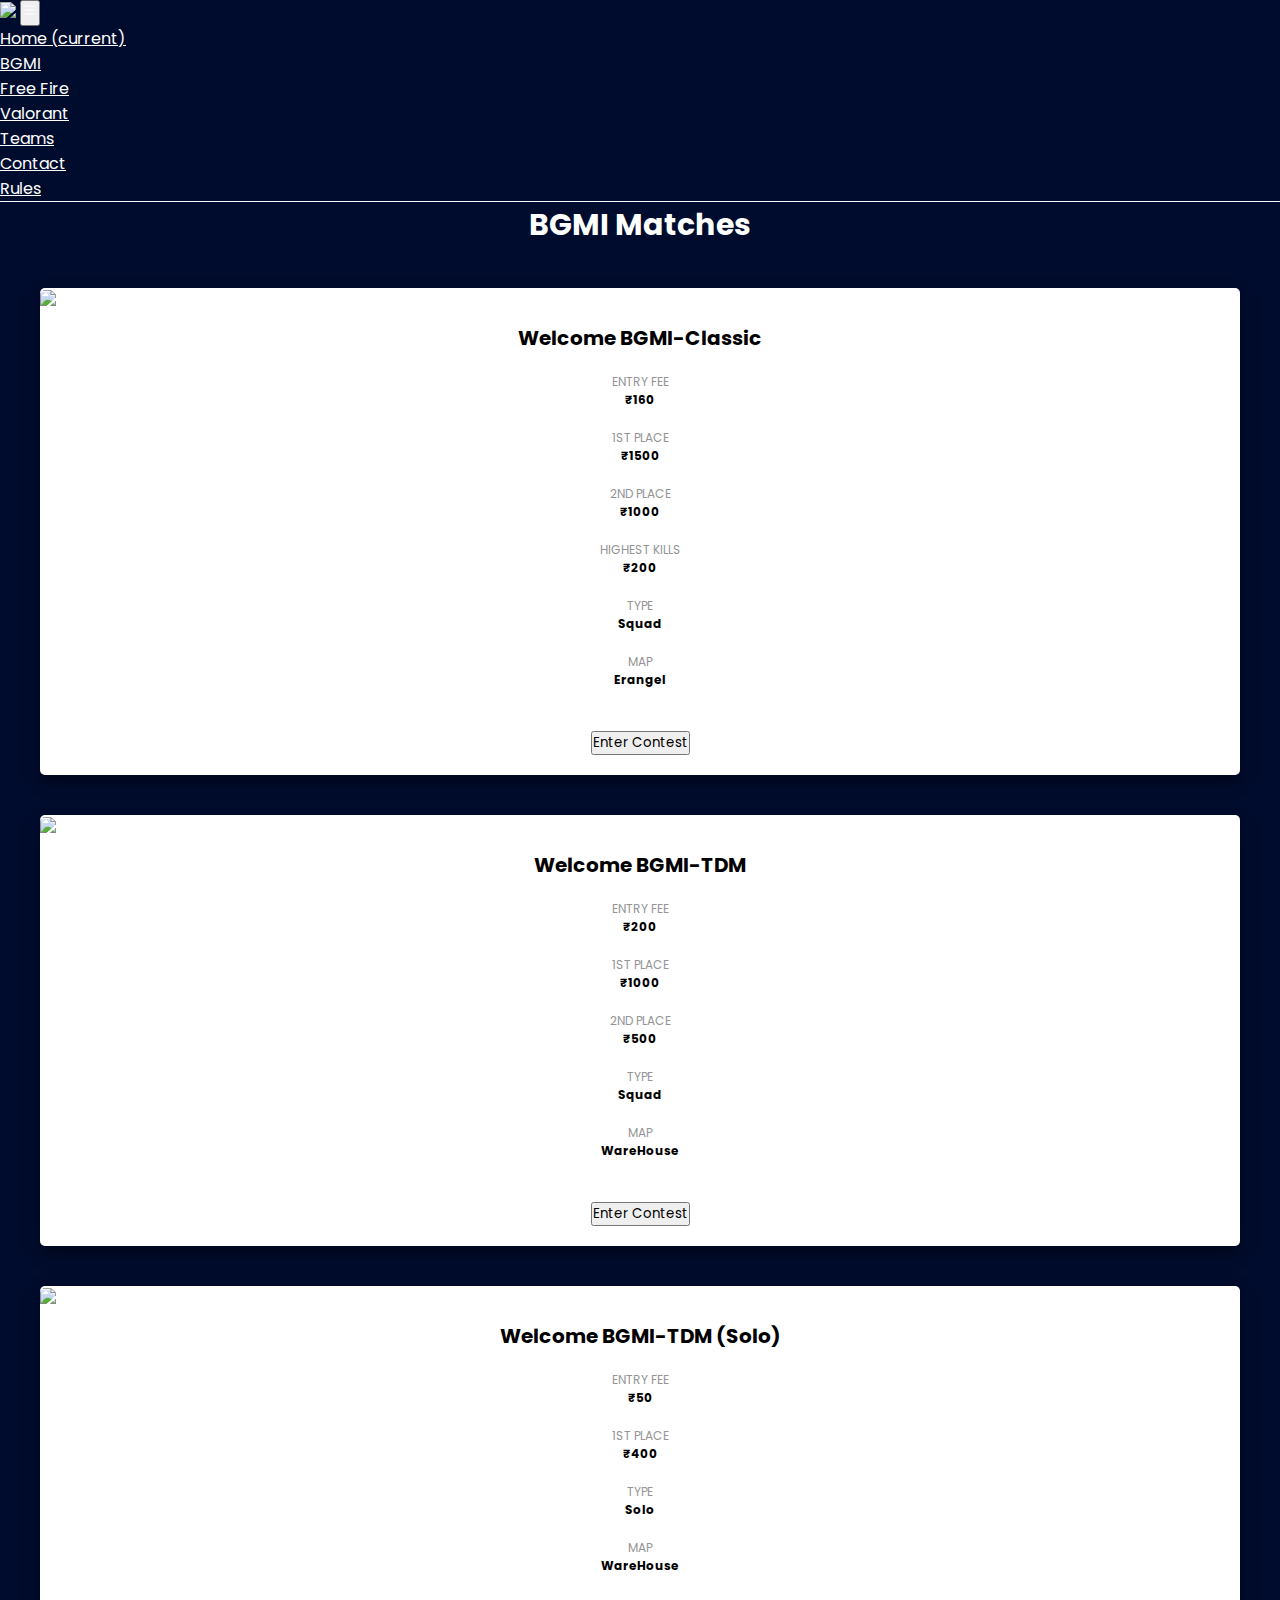
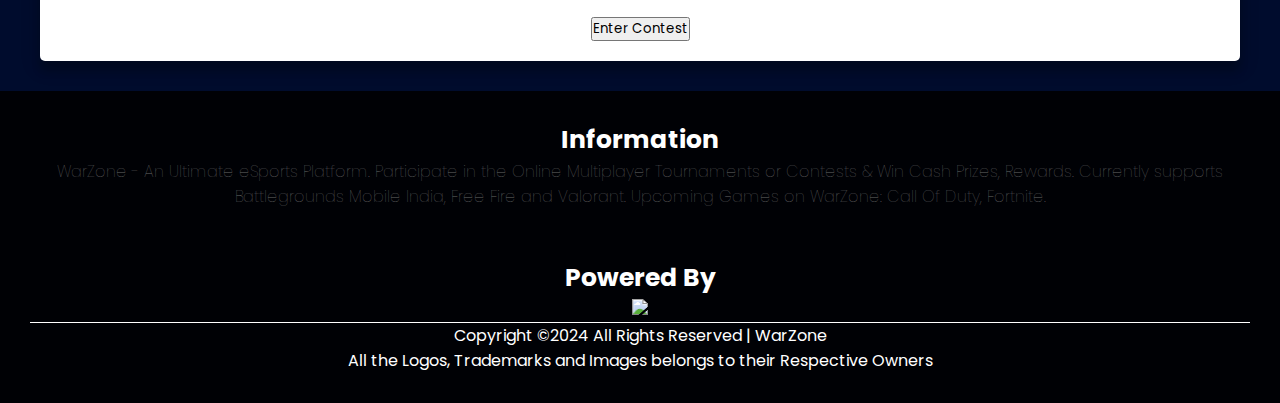
==== bgmi.html @ 99b53b31 "commit" ====
<!DOCTYPE html>
<html lang="en">
<head>
    <meta charset="UTF-8">
    <meta name="viewport" content="width=device-width, initial-scale=1.0">
    <link rel="stylesheet" href="styles.css" />
    <link rel="stylesheet" href="https://cdn.jsdelivr.net/npm/bootstrap@4.5.3/dist/css/bootstrap.min.css" integrity="sha384-TX8t27EcRE3e/ihU7zmQxVncDAy5uIKz4rEkgIXeMed4M0jlfIDPvg6uqKI2xXr2" crossorigin="anonymous">
    <title>Document</title>
</head>
<body>
    <div class="web-page">
        <nav class="navbar navbar-expand-lg navbar-light bg-transparent">
            <a class="navbar-brand" href="index.html"><img src="https://res.cloudinary.com/dbtkas8kr/image/upload/v1707477836/Picsart_24-02-09_16-52-34-659_tamczy.png" style="width:50px;"/></a>
            <button class="navbar-toggler" type="button" data-toggle="collapse" data-target="#navbarNav" aria-controls="navbarNav" aria-expanded="false" aria-label="Toggle navigation">
                <svg xmlns="http://www.w3.org/2000/svg" width="16" height="16" fill="white" class="bi bi-list" viewBox="0 0 16 16">
                    <path fill-rule="evenodd" d="M2.5 12a.5.5 0 0 1 .5-.5h10a.5.5 0 0 1 0 1H3a.5.5 0 0 1-.5-.5m0-4a.5.5 0 0 1 .5-.5h10a.5.5 0 0 1 0 1H3a.5.5 0 0 1-.5-.5m0-4a.5.5 0 0 1 .5-.5h10a.5.5 0 0 1 0 1H3a.5.5 0 0 1-.5-.5"/>
                  </svg>
            </button>
            <div class="collapse navbar-collapse" id="navbarNav">
              <ul class="navbar-nav">
                <li class="nav-item active">
                  <a class="nav-link" href="index.html">Home <span class="sr-only">(current)</span></a>
                </li>
                <li class="nav-item">
                  <a class="nav-link" href="bgmi.html">BGMI</a>
                </li>
                <li class="nav-item">
                  <a class="nav-link" href="freefire.html">Free Fire</a>
                </li>
                <li class="nav-item">
                    <a class="nav-link" href="valo.html">Valorant</a>
                </li>
                <li class="nav-item">
                    <a class="nav-link" href="teams.html">Teams</a>
                </li>
                <li class="nav-item">
                    <a class="nav-link" href="contact.html">Contact</a>
                </li>
                <li class="nav-item">
                  <a class="nav-link" href="contact.html">Rules</a>
              </li>
              </ul>
            </div>
          </nav>
          <h1 class="upcoming-heading">BGMI Matches</h1>
          <div class="box-container">
            <img src="https://res.cloudinary.com/dbtkas8kr/image/upload/v1707477629/bgmi_svmbgy.jpg" class="box-image"/>
            <h2 class="box-heading">Welcome BGMI-Classic</h2>
            <div class="row">
              <div class="small-box col-4">
                <p class="small-box-heading">ENTRY FEE</br>
                <span class="small-box-para">₹160</span></p>
              </div>
              <div class="small-box col-4">
                <p class="small-box-heading">1ST PLACE</br>
                <span class="small-box-para">₹1500</span></p>
              </div>
              <div class="small-box col-4">
                <p class="small-box-heading">2ND PLACE</br>
                <span class="small-box-para">₹1000</span></p>
              </div>
              <div class="small-box col-4">
                <p class="small-box-heading">HIGHEST KILLS</br>
                <span class="small-box-para">₹200</span></p>
              </div>
              <div class="small-box col-4">
                <p class="small-box-heading">TYPE</br>
                <span class="small-box-para">Squad</span></p>
              </div>
              <div class="small-box col-4">
                <p class="small-box-heading">MAP</br>
                <span class="small-box-para">Erangel</span></p>
              </div>
            </div>
            <div class="" style="text-align:center;">
              <a href="https://forms.gle/FSq1J5CcXmBQEF47A"><button class="btn btn-primary contest-button">Enter Contest</button></a>
            </div>
          </div>
          <div class="box-container">
            <img src="https://res.cloudinary.com/dbtkas8kr/image/upload/v1707477629/bgmi_svmbgy.jpg" class="box-image"/>
            <h2 class="box-heading">Welcome BGMI-TDM</h2>
            <div class="row">
              <div class="small-box col-4">
                <p class="small-box-heading">ENTRY FEE</br>
                <span class="small-box-para">₹200</span></p>
              </div>
              <div class="small-box col-4">
                <p class="small-box-heading">1ST PLACE</br>
                <span class="small-box-para">₹1000</span></p>
              </div>
              <div class="small-box col-4">
                <p class="small-box-heading">2ND PLACE</br>
                <span class="small-box-para">₹500</span></p>
              </div>
              <div class="small-box col-4">
                <p class="small-box-heading">TYPE</br>
                <span class="small-box-para">Squad</span></p>
              </div>
              <div class="small-box col-4">
                <p class="small-box-heading">MAP</br>
                <span class="small-box-para">WareHouse</span></span></p>
              </div>
            </div>
            <div class="" style="text-align:center;">
              <a href="https://forms.gle/g6KoZDPKJjNBhryZ8"><button class="btn btn-primary contest-button">Enter Contest</button></a>
            </div>
          </div>
          <div class="box-container">
            <img src="https://res.cloudinary.com/dbtkas8kr/image/upload/v1707477629/bgmi_svmbgy.jpg" class="box-image"/>
            <h2 class="box-heading">Welcome BGMI-TDM (Solo)</h2>
            <div class="row">
              <div class="small-box col-4">
                <p class="small-box-heading">ENTRY FEE</br>
                <span class="small-box-para">₹50</span></p>
              </div>
              <div class="small-box col-4">
                <p class="small-box-heading">1ST PLACE</br>
                <span class="small-box-para">₹400</span></p>
              </div>
              <div class="small-box col-4">
                <p class="small-box-heading">TYPE</br>
                <span class="small-box-para">Solo</span></p>
              </div>
              <div class="small-box col-4">
                <p class="small-box-heading">MAP</br>
                <span class="small-box-para">WareHouse</span></span></p>
              </div>
            </div>
            <div class="" style="text-align:center;">
              <a href="https://forms.gle/5odGrY42hf81CsvK9"><button class="btn btn-primary contest-button">Enter Contest</button></a>
            </div>
          </div>
    </div>
<div class="footer-container">
            <h1 style="font-size: 25px;">Information</h1>
            <p style="font-weight:lighter; color:rgb(106, 106, 106); margin-bottom: 50px;">WarZone - An Ultimate eSports Platform. Participate in the Online Multiplayer Tournaments or Contests & Win Cash Prizes, Rewards. Currently supports Battlegrounds Mobile India, Free Fire and Valorant. Upcoming Games on WarZone: Call Of Duty, Fortnite.</p>
            <h1 style="font-size: 25px; margin-top:20px;">Powered By</h1>
            <img src="https://res.cloudinary.com/dbtkas8kr/image/upload/v1707479915/Picsart_24-02-09_17-27-22-913_s0jojm.png" style="height: 200px;"/>
            <div>
              <p style="border-top-width: 1px; border-top-style:solid;">Copyright ©2024 All Rights Reserved | WarZone<br>
                All the Logos, Trademarks and Images belongs to their Respective Owners</p>
            </div>
          </div>
          
    </div>
<script src="https://code.jquery.com/jquery-3.5.1.slim.min.js" integrity="sha384-DfXdz2htPH0lsSSs5nCTpuj/zy4C+OGpamoFVy38MVBnE+IbbVYUew+OrCXaRkfj" crossorigin="anonymous"></script>
<script src="https://cdn.jsdelivr.net/npm/bootstrap@4.5.3/dist/js/bootstrap.bundle.min.js" integrity="sha384-ho+j7jyWK8fNQe+A12Hb8AhRq26LrZ/JpcUGGOn+Y7RsweNrtN/tE3MoK7ZeZDyx" crossorigin="anonymous"></script>
</body>
</html>
---- styles.css ----
@import url('https://fonts.googleapis.com/css2?family=Poppins:wght@200;300;400;500;600;700&display=swap');
body{
    margin: 0px;

  }
  .title {
      color: #5C6AC4;
  }
  .box-image{
    width: 100%;
    border-top-left-radius: 5px;
    border-top-right-radius: 5px;
  }
  .box-container{
    margin: 40px;
    margin-bottom: 0px;
    border-radius: 5px;
    background-color: rgb(255, 255, 255);
    box-shadow: 0 10px 8px 0 rgba(0, 0, 0, 0.2), 0 6px 20px 0 rgba(0, 0, 0, 0.19);
    
  }
  .web-page{
    background-color: #000c2d;
    padding-bottom: 30px;
    font-family: 'Franklin Gothic Medium', 'Arial Narrow', Arial, sans-serif;
  }
  .row{
    padding: 20px;
  }
  .upcoming-heading{
    text-align: center;
    color: white;
    font-size: 30px;
  }
  a{
    color: white!important;
  }
  .box-heading{
    font-size: 20px;
    text-align: center;
  }
  .small-box-heading{
    font-size: 12px;
    color: #949494;
    
  }
  .small-box-para{
    font-size: 12px;
    font-weight: bold;
    color: black;
  }
  .contest-button{
    margin-bottom: 20px;
  }
  .small-box{
    text-align: center;
    margin-bottom: 20px;
  }
  .box-heading{
    margin-top: 10px;
  }
  .navbar-light .navbar-toggler-icon {
    background-image: url('');
  }
  .navbar{
    border-bottom: solid 1px white;
  }
  .game-box{
    display: flex;
    flex-direction: column;
    justify-content: center;
    align-items: center;
    background-color: #000921;
    margin-bottom: 30px;
  }
  .game-box-container{
    margin: 40px;
    color: white;
  }
  .description-container{
    padding: 20px;
    color: white;
    display: flex;
    flex-direction: column;
    align-items: center;
    background-image: linear-gradient(#001a62,#000921);
  }
  .footer-container{
    background-color: #000105;
    color: white;
    padding: 30px;
    text-align: center;

  }


*{
  margin: 0;
  padding: 0;
  box-sizing: border-box;
  font-family: "Poppins" , sans-serif;
}
.container{
  width: 85%;
  border-radius: 6px;
  padding: 20px 60px 30px 40px;

}
.container .content{
  display: flex;
  align-items: center;
  justify-content: space-between;
}
.container .content .left-side{
  width: 25%;
  height: 100%;
  display: flex;
  flex-direction: column;
  align-items: center;
  justify-content: center;
  margin-top: 15px;
  position: relative;
}
.content .left-side::before{
  content: '';
  position: absolute;
  height: 70%;
  width: 2px;
  right: -15px;
  top: 50%;
  transform: translateY(-50%);
  background: #afafb6;
}
.content .left-side .details{
  margin: 14px;
  text-align: center;
}
.content .left-side .details i{
  font-size: 30px;
  color: #3e2093;
  margin-bottom: 10px;
}
.content .left-side .details .topic{
  font-size: 18px;
  font-weight: 500;
  color: white;
}
.content .left-side .details .text-one,
.content .left-side .details .text-two{
  font-size: 14px;
  color: #afafb6;
}
.container .content .right-side{
  width: 75%;
  margin-left: 75px;
}
.content .right-side .topic-text{
  font-size: 23px;
  font-weight: 600;
  color: #3e2093;
}
.right-side .input-box{
  height: 50px;
  width: 100%;
  margin: 12px 0;
}
.right-side .input-box input,
.right-side .input-box textarea{
  height: 100%;
  width: 100%;
  border: none;
  outline: none;
  font-size: 16px;
  background: #F0F1F8;
  border-radius: 6px;
  padding: 0 15px;
  resize: none;
}
.right-side .message-box{
  min-height: 110px;
}
.right-side .input-box textarea{
  padding-top: 6px;
}
.right-side .button{
  display: inline-block;
  margin-top: 12px;
}
.right-side .button input[type="button"]{
  color: #fff;
  font-size: 18px;
  outline: none;
  border: none;
  padding: 8px 16px;
  border-radius: 6px;
  background: #3e2093;
  cursor: pointer;
  transition: all 0.3s ease;
}
.button input[type="button"]:hover{
  background: #5029bc;
}

@media (max-width: 950px) {
  .container{
    width: 90%;
    padding: 30px 40px 40px 35px ;
  }
  .container .content .right-side{
   width: 75%;
   margin-left: 55px;
}
}

  .container{
    margin: 40px 0;
    height: 100%;
  }
  .container .content{
    flex-direction: column-reverse;
  }
 .container .content .left-side{
   width: 100%;
   flex-direction: row;
   margin-top: 40px;
   justify-content: center;
   flex-wrap: wrap;
 }
 .container .content .left-side::before{
   display: none;
 }
 .container .content .right-side{
   width: 100%;
   margin-left: 0;
 }
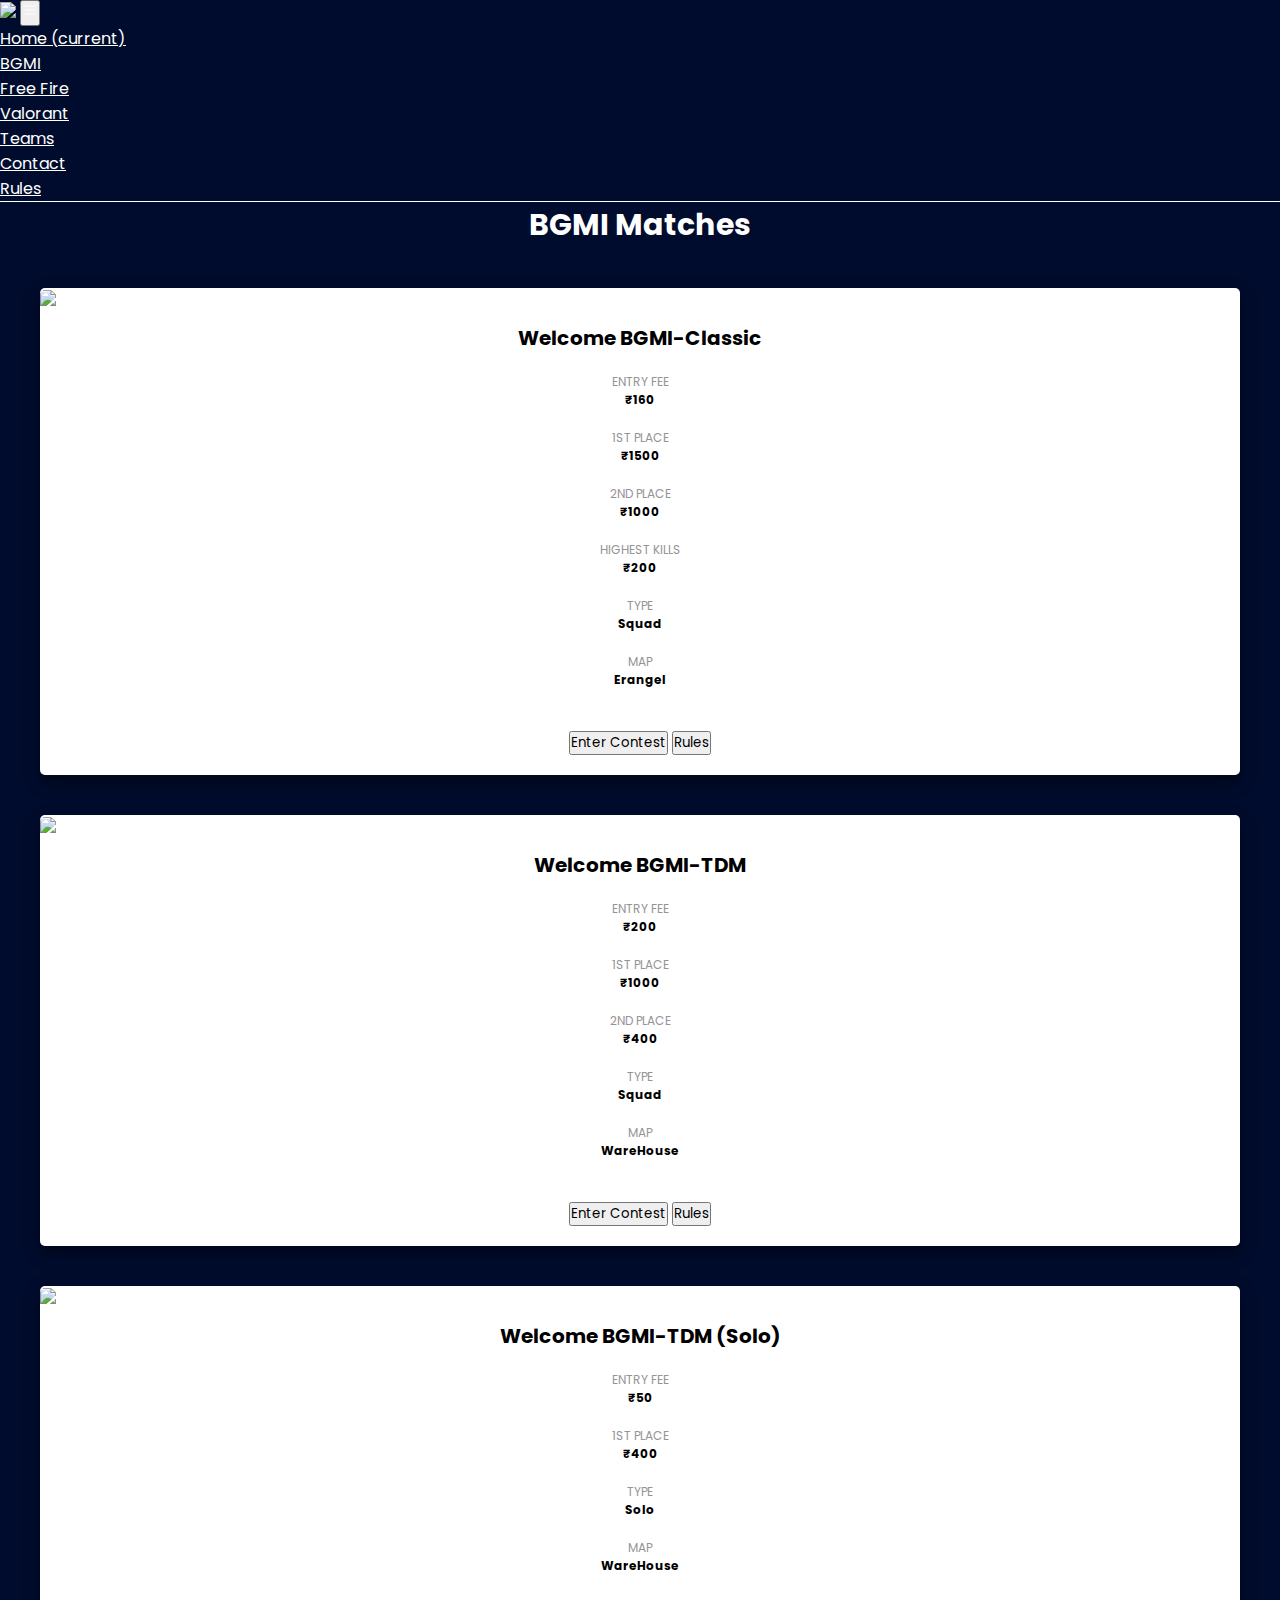
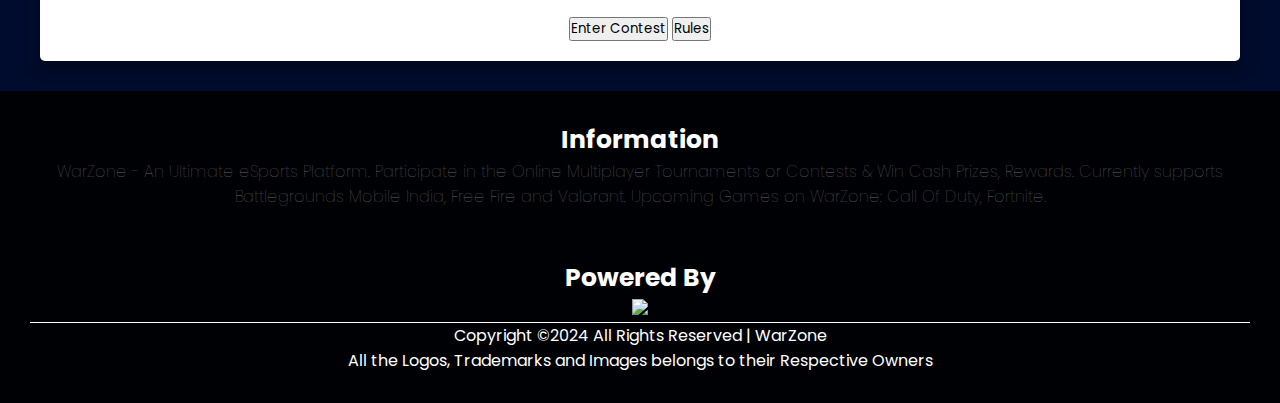
==== commit 6c57255f: "commit" ====
--- a/bgmi.html
+++ b/bgmi.html
@@ -37,7 +37,7 @@
                     <a class="nav-link" href="contact.html">Contact</a>
                 </li>
                 <li class="nav-item">
-                  <a class="nav-link" href="contact.html">Rules</a>
+                  <a class="nav-link" href="warZone.pdf">Rules</a>
               </li>
               </ul>
             </div>
@@ -74,6 +74,7 @@
             </div>
             <div class="" style="text-align:center;">
               <a href="https://forms.gle/FSq1J5CcXmBQEF47A"><button class="btn btn-primary contest-button">Enter Contest</button></a>
+              <a href="warZone.pdf"><button class="btn btn-danger contest-button">Rules</button></a>
             </div>
           </div>
           <div class="box-container">
@@ -90,7 +91,7 @@
               </div>
               <div class="small-box col-4">
                 <p class="small-box-heading">2ND PLACE</br>
-                <span class="small-box-para">₹500</span></p>
+                <span class="small-box-para">₹400</span></p>
               </div>
               <div class="small-box col-4">
                 <p class="small-box-heading">TYPE</br>
@@ -103,6 +104,7 @@
             </div>
             <div class="" style="text-align:center;">
               <a href="https://forms.gle/g6KoZDPKJjNBhryZ8"><button class="btn btn-primary contest-button">Enter Contest</button></a>
+              <a href="bgmi tdm rules.pdf"><button class="btn btn-danger contest-button">Rules</button></a>
             </div>
           </div>
           <div class="box-container">
@@ -128,6 +130,7 @@
             </div>
             <div class="" style="text-align:center;">
               <a href="https://forms.gle/5odGrY42hf81CsvK9"><button class="btn btn-primary contest-button">Enter Contest</button></a>
+              <a href="bgmi tdm rules.pdf"><button class="btn btn-danger contest-button">Rules</button></a>
             </div>
           </div>
     </div>
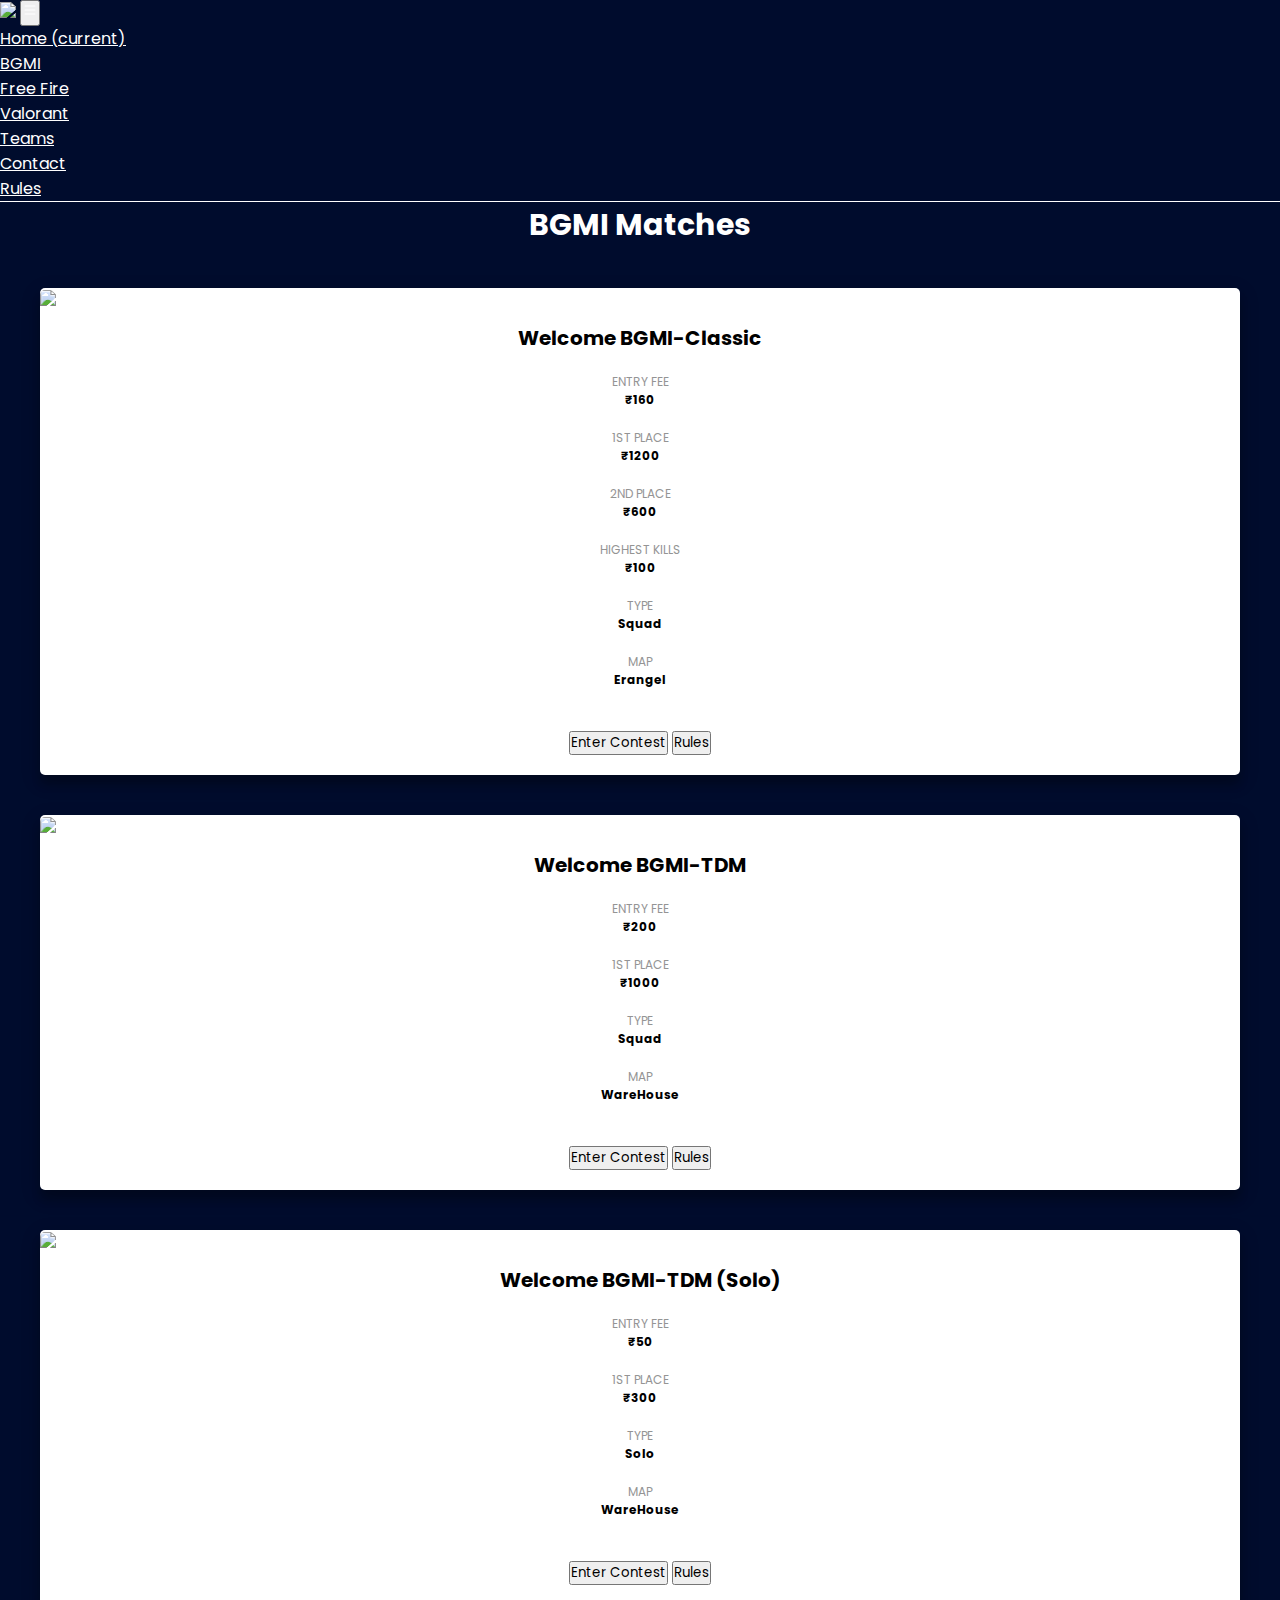
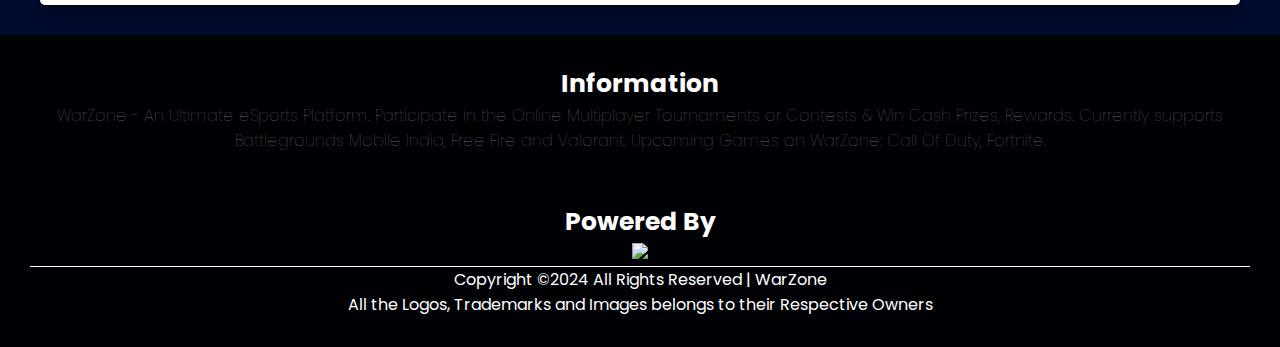
==== commit 999205b4: "Update bgmi.html" ====
--- a/bgmi.html
+++ b/bgmi.html
@@ -53,15 +53,15 @@
               </div>
               <div class="small-box col-4">
                 <p class="small-box-heading">1ST PLACE</br>
-                <span class="small-box-para">₹1500</span></p>
+                <span class="small-box-para">₹1200</span></p>
               </div>
               <div class="small-box col-4">
                 <p class="small-box-heading">2ND PLACE</br>
-                <span class="small-box-para">₹1000</span></p>
+                <span class="small-box-para">₹600</span></p>
               </div>
               <div class="small-box col-4">
                 <p class="small-box-heading">HIGHEST KILLS</br>
-                <span class="small-box-para">₹200</span></p>
+                <span class="small-box-para">₹100</span></p>
               </div>
               <div class="small-box col-4">
                 <p class="small-box-heading">TYPE</br>
@@ -90,10 +90,6 @@
                 <span class="small-box-para">₹1000</span></p>
               </div>
               <div class="small-box col-4">
-                <p class="small-box-heading">2ND PLACE</br>
-                <span class="small-box-para">₹400</span></p>
-              </div>
-              <div class="small-box col-4">
                 <p class="small-box-heading">TYPE</br>
                 <span class="small-box-para">Squad</span></p>
               </div>
@@ -117,7 +113,7 @@
               </div>
               <div class="small-box col-4">
                 <p class="small-box-heading">1ST PLACE</br>
-                <span class="small-box-para">₹400</span></p>
+                <span class="small-box-para">₹300</span></p>
               </div>
               <div class="small-box col-4">
                 <p class="small-box-heading">TYPE</br>
@@ -149,4 +145,4 @@
 <script src="https://code.jquery.com/jquery-3.5.1.slim.min.js" integrity="sha384-DfXdz2htPH0lsSSs5nCTpuj/zy4C+OGpamoFVy38MVBnE+IbbVYUew+OrCXaRkfj" crossorigin="anonymous"></script>
 <script src="https://cdn.jsdelivr.net/npm/bootstrap@4.5.3/dist/js/bootstrap.bundle.min.js" integrity="sha384-ho+j7jyWK8fNQe+A12Hb8AhRq26LrZ/JpcUGGOn+Y7RsweNrtN/tE3MoK7ZeZDyx" crossorigin="anonymous"></script>
 </body>
-</html>+</html>
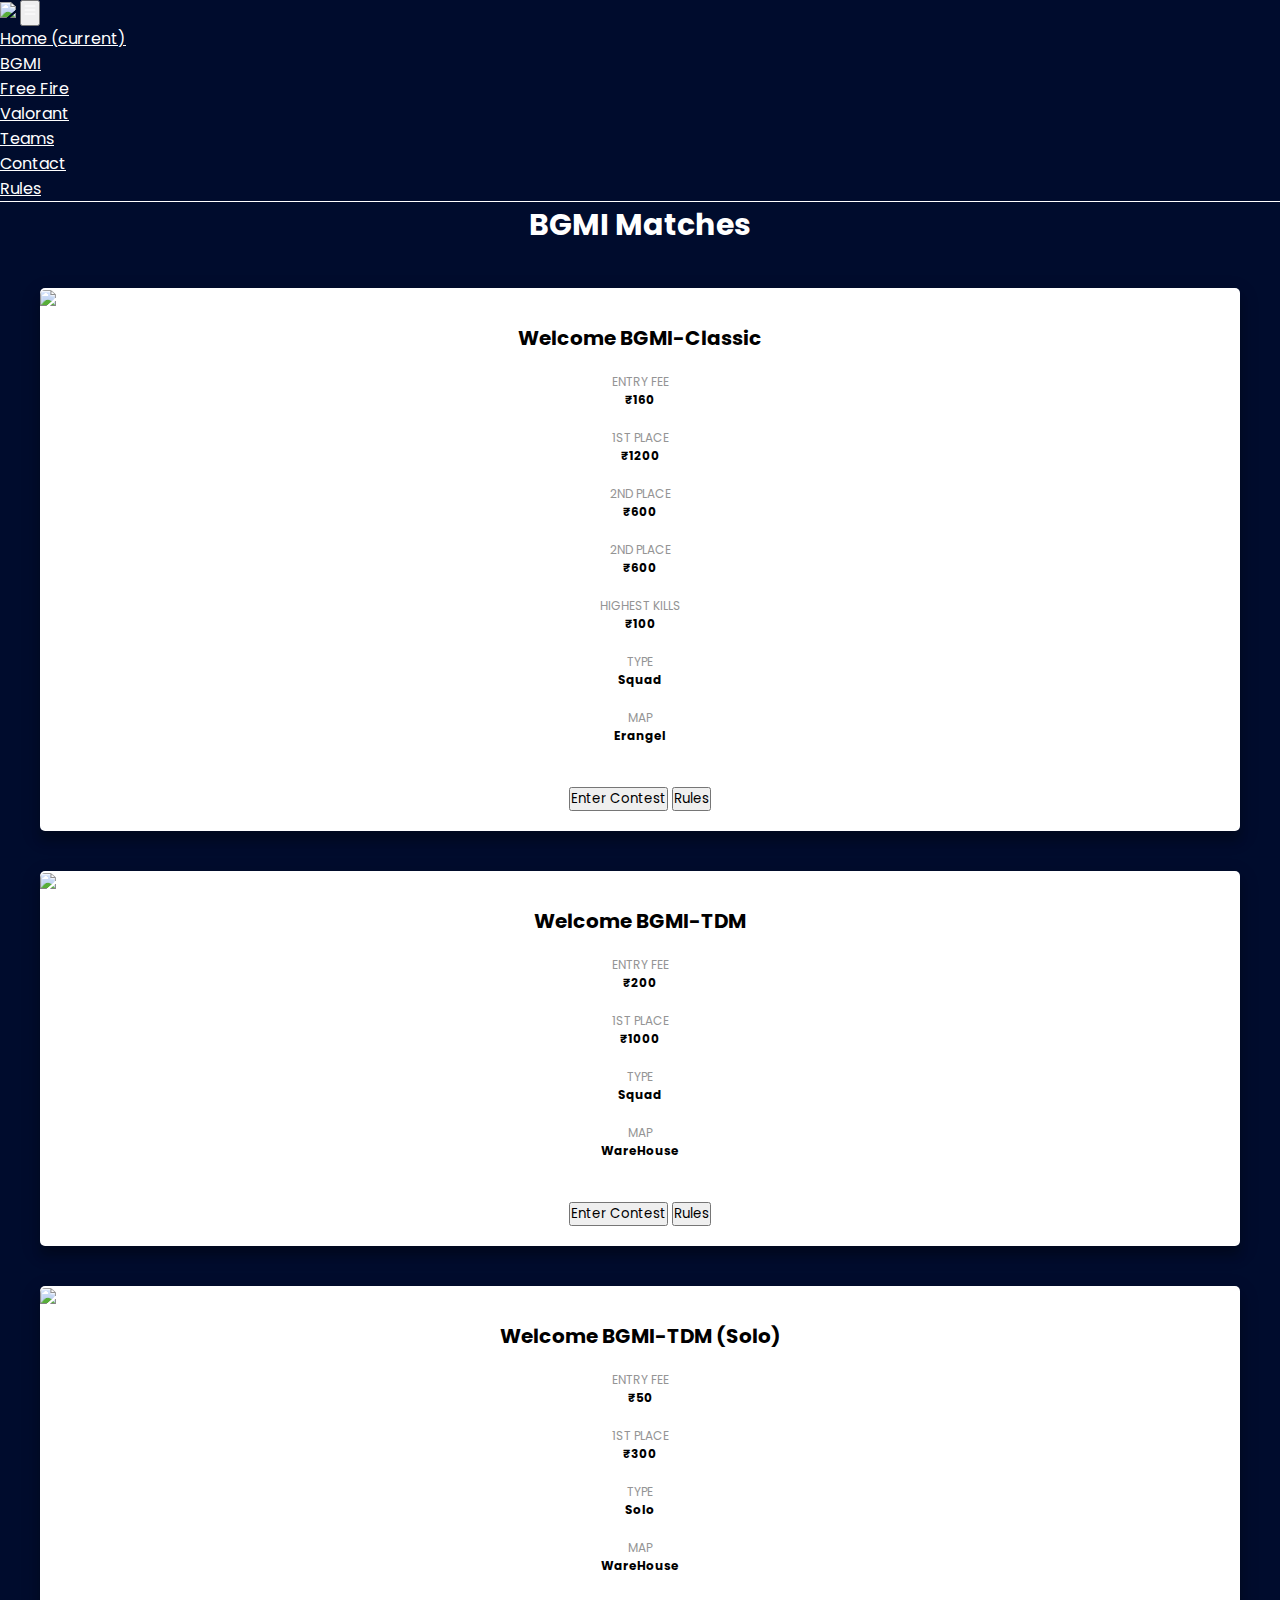
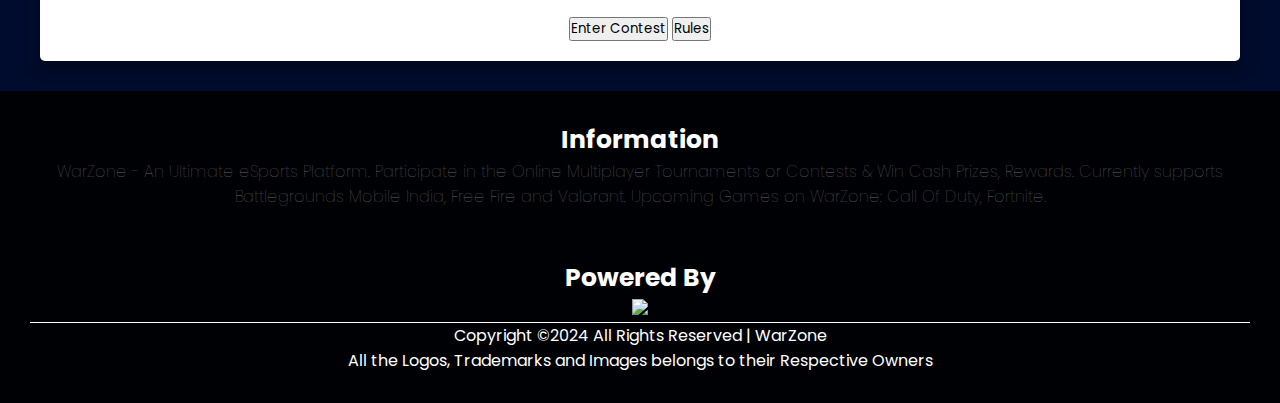
==== commit 4d5ecdfe: "Update bgmi.html" ====
--- a/bgmi.html
+++ b/bgmi.html
@@ -59,6 +59,12 @@
                 <p class="small-box-heading">2ND PLACE</br>
                 <span class="small-box-para">₹600</span></p>
               </div>
+
+                  <div class="small-box col-4">
+                <p class="small-box-heading">2ND PLACE</br>
+                <span class="small-box-para">₹600</span></p>
+              </div>
+                
               <div class="small-box col-4">
                 <p class="small-box-heading">HIGHEST KILLS</br>
                 <span class="small-box-para">₹100</span></p>
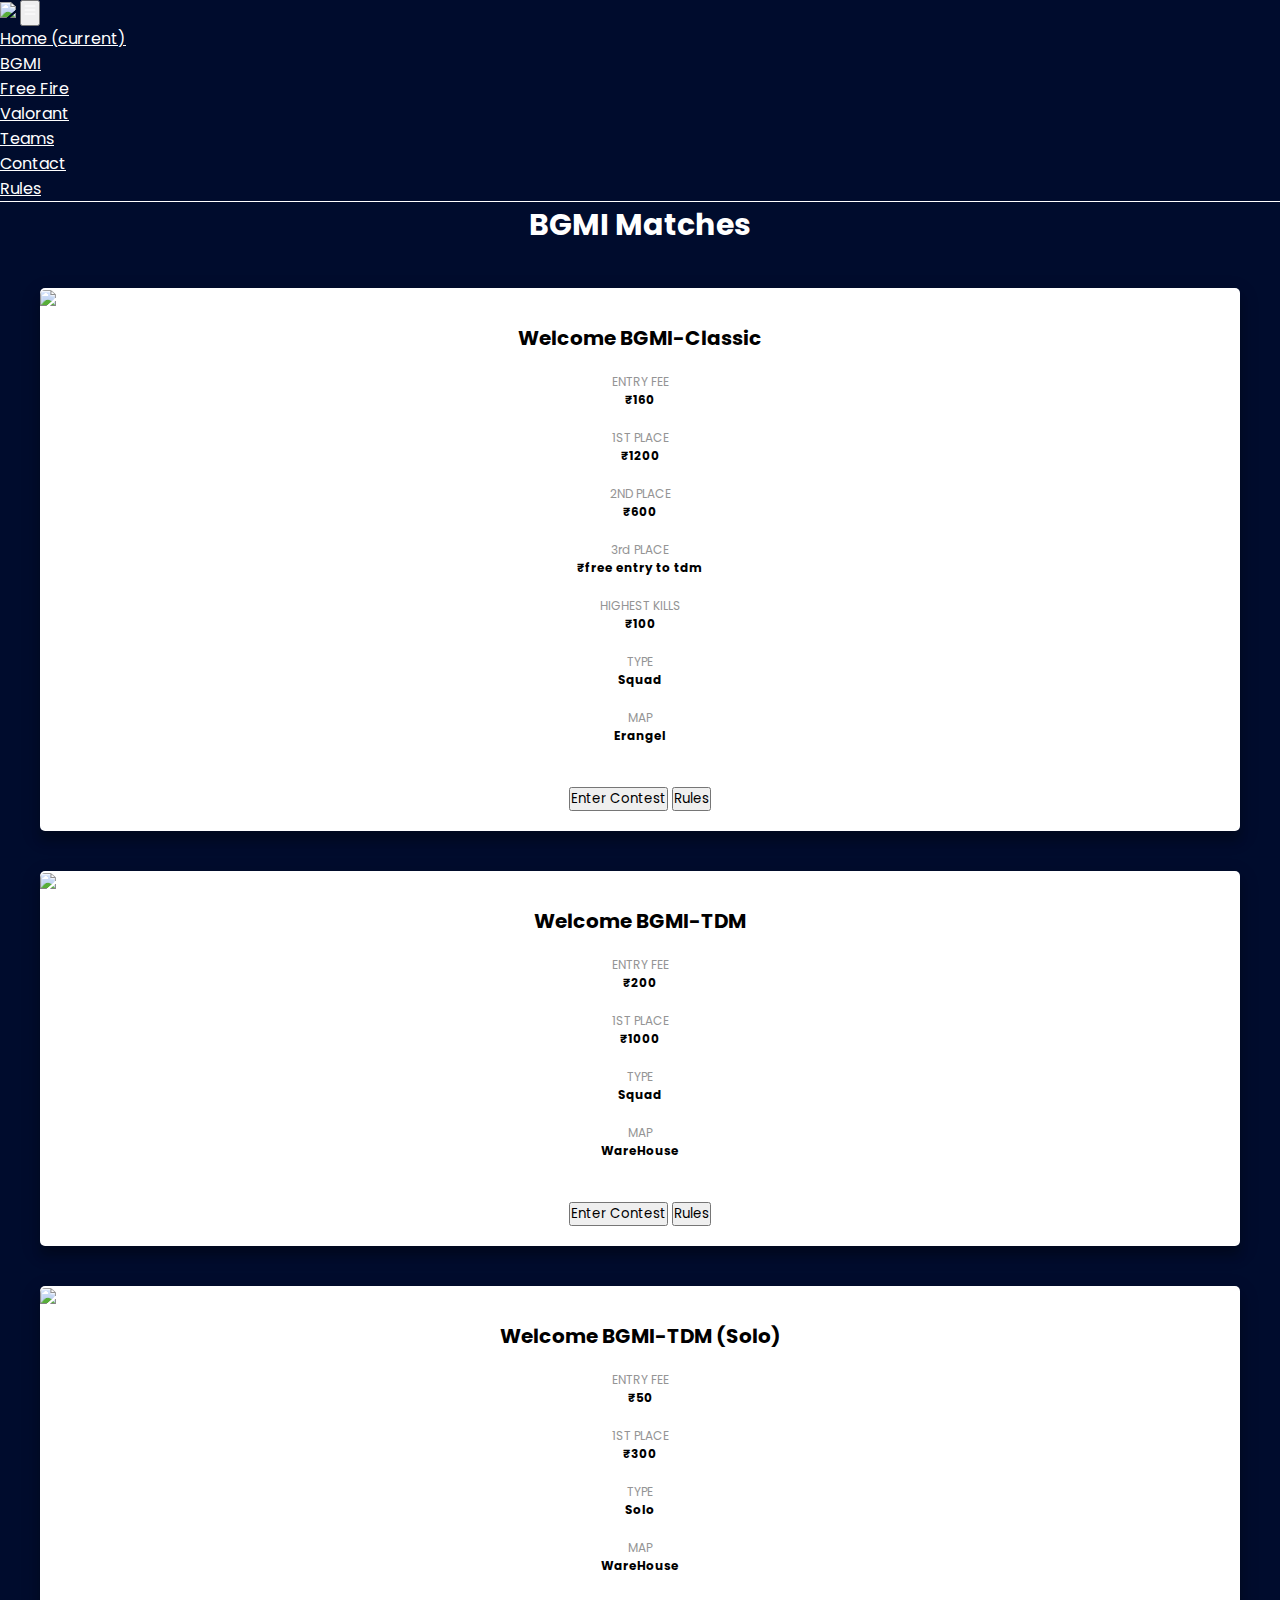
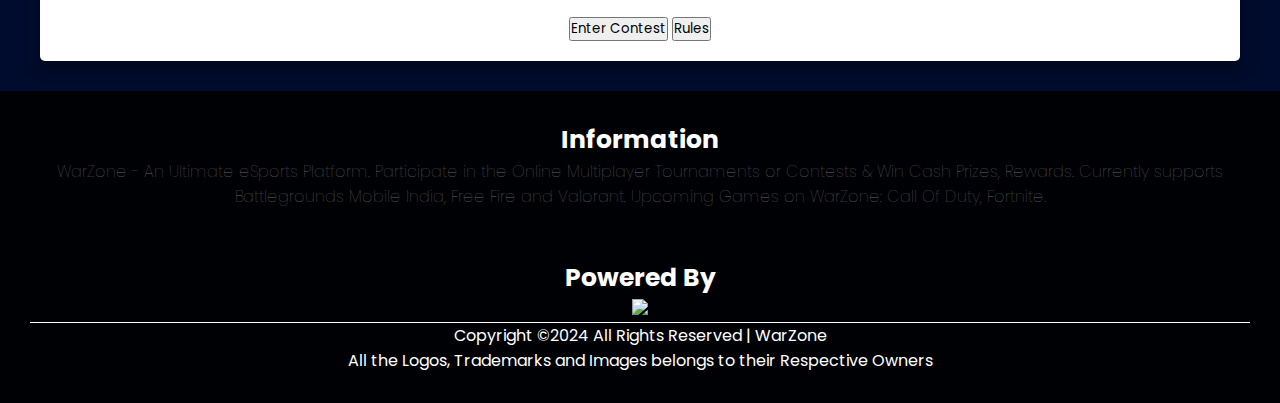
==== commit b4dae65c: "Update bgmi.html" ====
--- a/bgmi.html
+++ b/bgmi.html
@@ -61,8 +61,8 @@
               </div>
 
                   <div class="small-box col-4">
-                <p class="small-box-heading">2ND PLACE</br>
-                <span class="small-box-para">₹600</span></p>
+                <p class="small-box-heading">3rd PLACE</br>
+                <span class="small-box-para">₹free entry to tdm</span></p>
               </div>
                 
               <div class="small-box col-4">
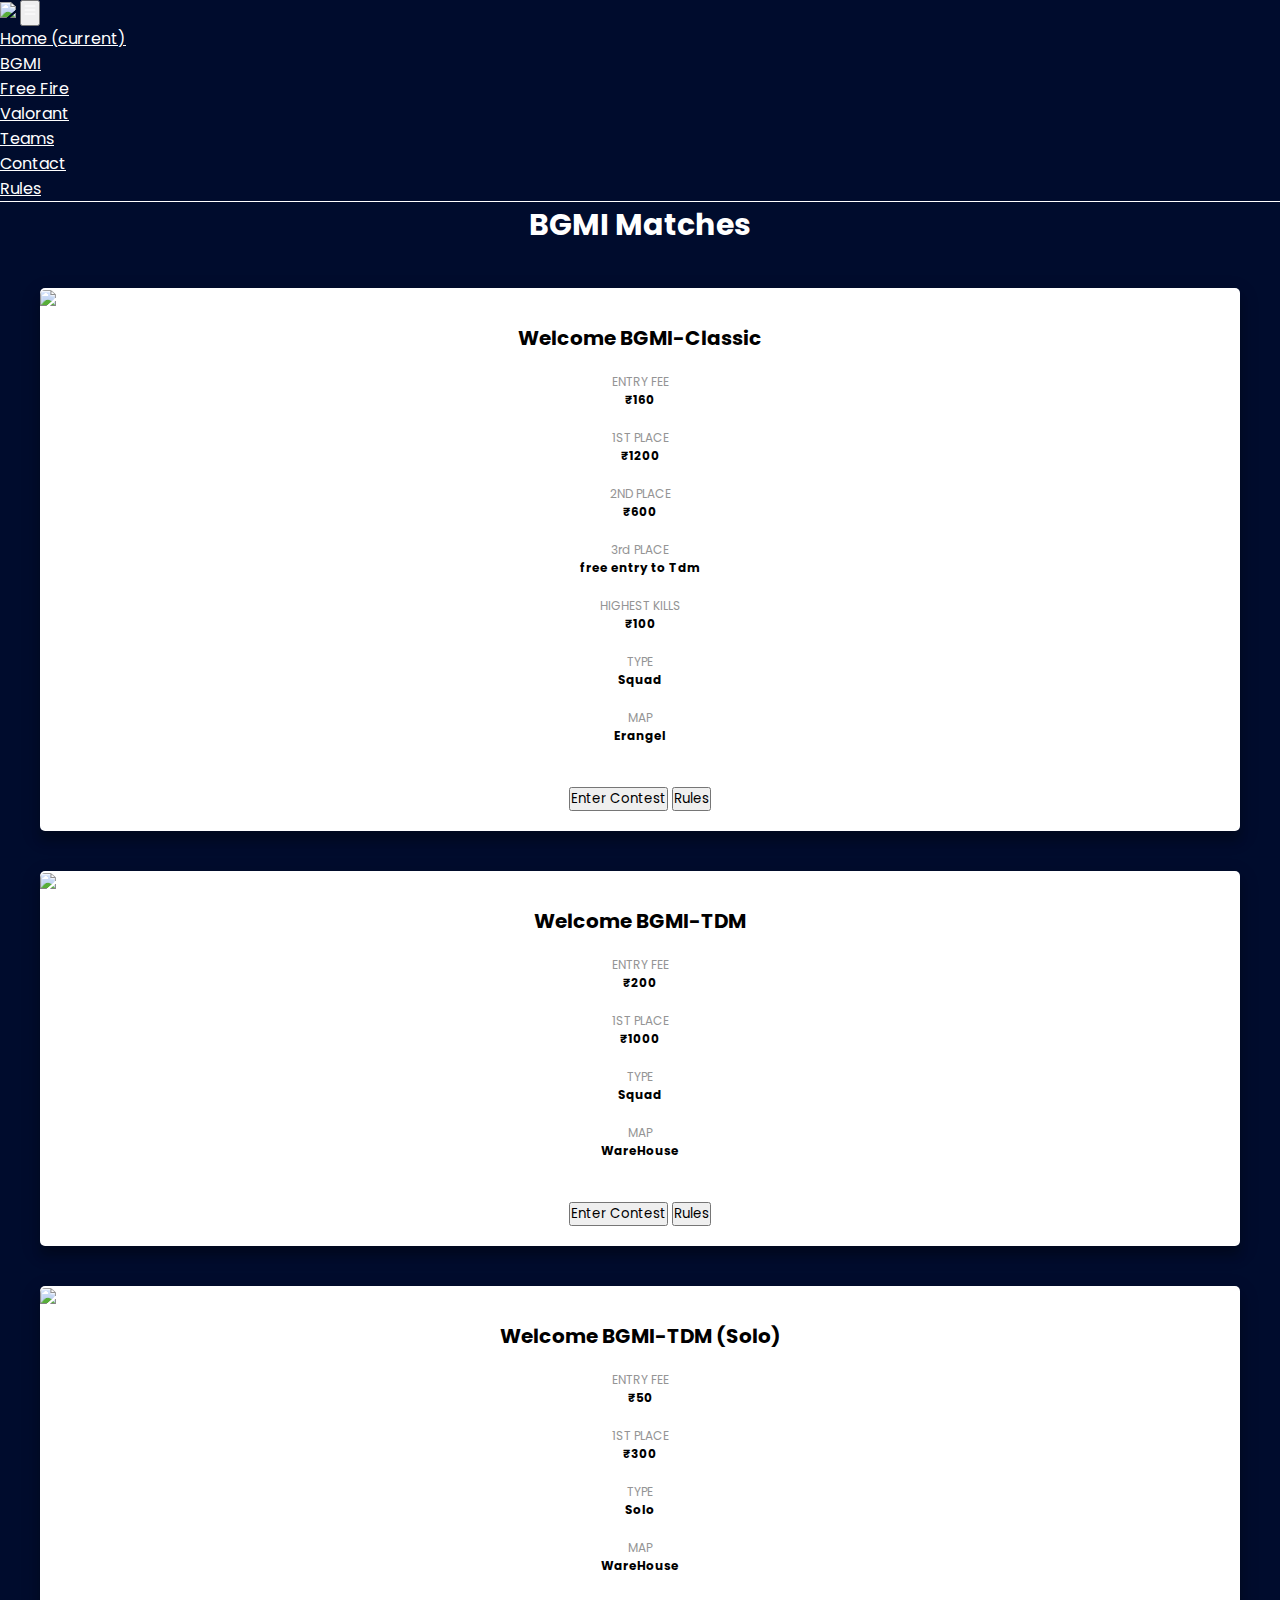
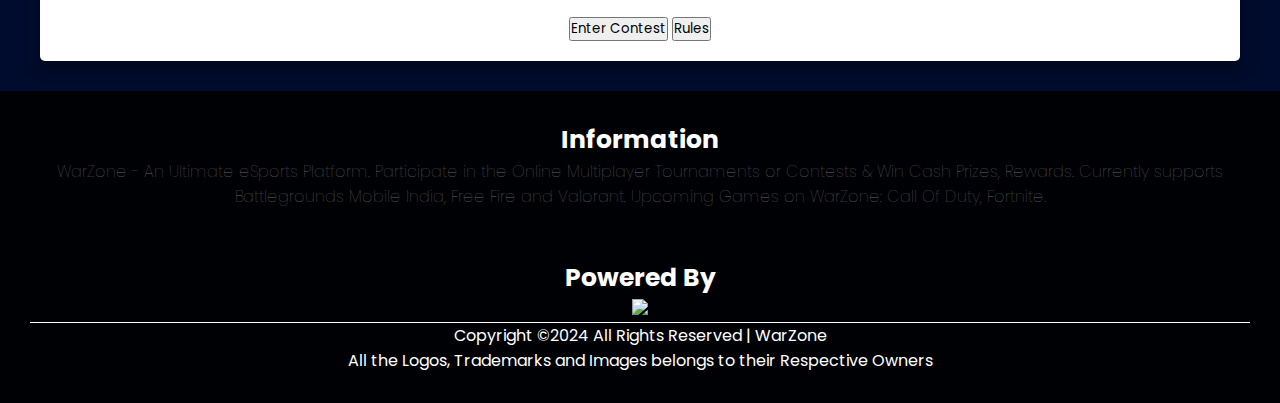
==== commit f43f5196: "Update bgmi.html" ====
--- a/bgmi.html
+++ b/bgmi.html
@@ -62,7 +62,7 @@
 
                   <div class="small-box col-4">
                 <p class="small-box-heading">3rd PLACE</br>
-                <span class="small-box-para">₹free entry to tdm</span></p>
+                <span class="small-box-para">free entry to Tdm</span></p>
               </div>
                 
               <div class="small-box col-4">
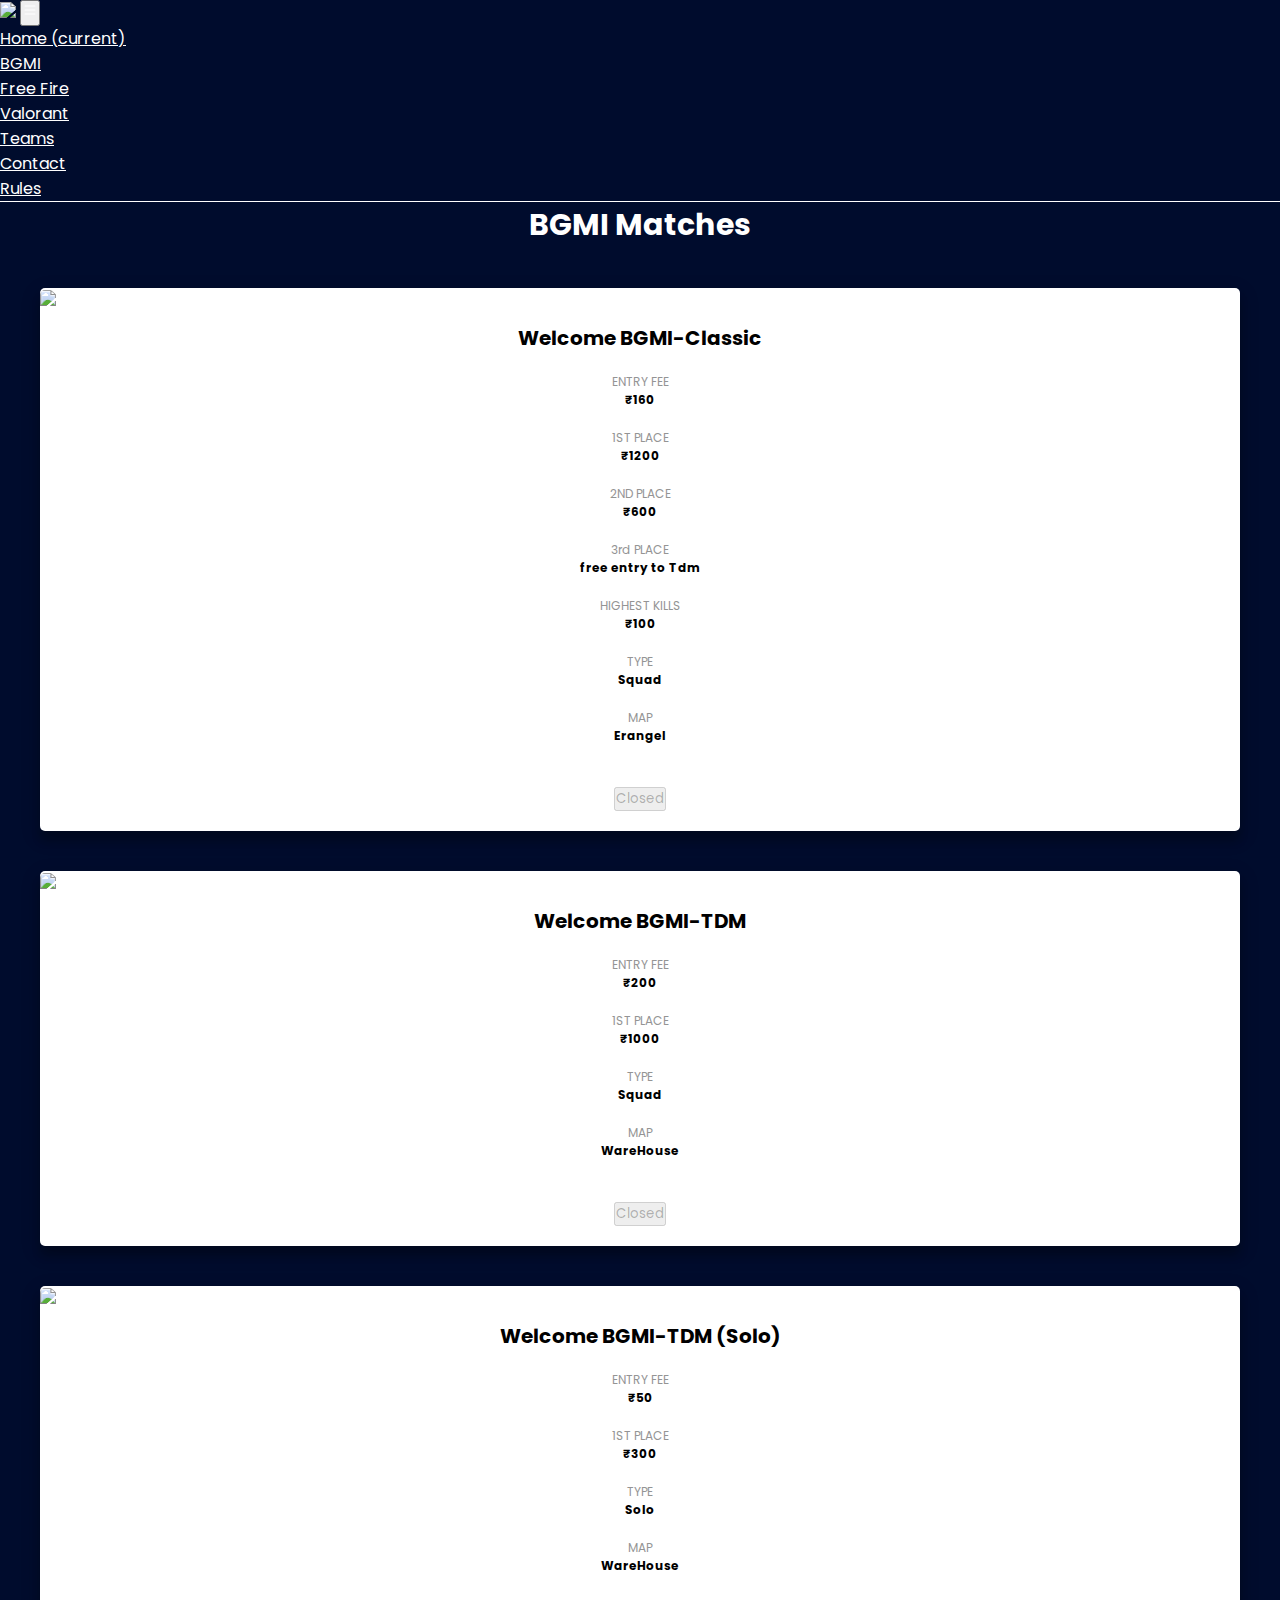
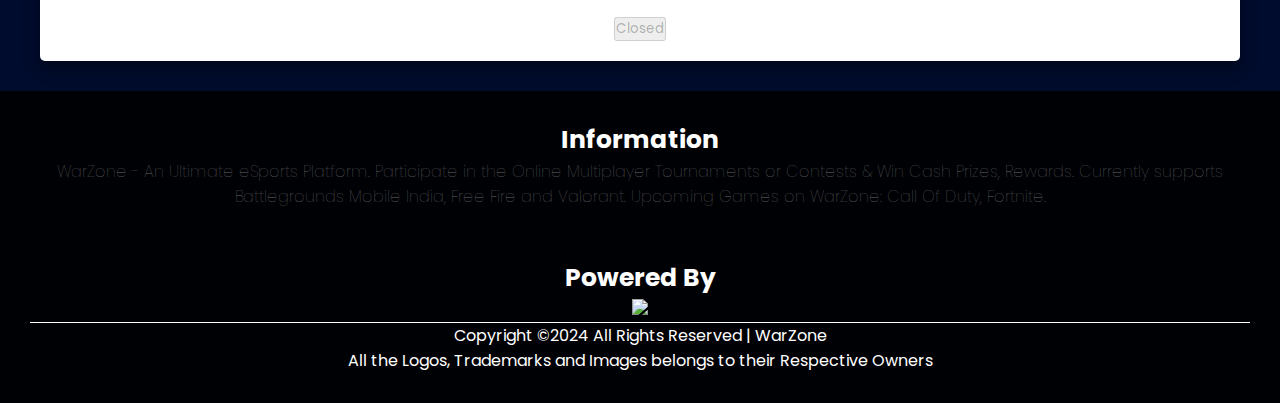
==== commit af857177: "commit" ====
--- a/bgmi.html
+++ b/bgmi.html
@@ -79,8 +79,7 @@
               </div>
             </div>
             <div class="" style="text-align:center;">
-              <a href="https://forms.gle/FSq1J5CcXmBQEF47A"><button class="btn btn-primary contest-button">Enter Contest</button></a>
-              <a href="warZone.pdf"><button class="btn btn-danger contest-button">Rules</button></a>
+              <a href="https://forms.gle/vmsfVtnuag3TggDL9"><button class="btn btn-danger contest-button" disabled>Closed</button></a>
             </div>
           </div>
           <div class="box-container">
@@ -105,8 +104,7 @@
               </div>
             </div>
             <div class="" style="text-align:center;">
-              <a href="https://forms.gle/g6KoZDPKJjNBhryZ8"><button class="btn btn-primary contest-button">Enter Contest</button></a>
-              <a href="bgmi tdm rules.pdf"><button class="btn btn-danger contest-button">Rules</button></a>
+              <a href="https://forms.gle/vmsfVtnuag3TggDL9"><button class="btn btn-danger contest-button" disabled>Closed</button></a>
             </div>
           </div>
           <div class="box-container">
@@ -131,8 +129,7 @@
               </div>
             </div>
             <div class="" style="text-align:center;">
-              <a href="https://forms.gle/5odGrY42hf81CsvK9"><button class="btn btn-primary contest-button">Enter Contest</button></a>
-              <a href="bgmi tdm rules.pdf"><button class="btn btn-danger contest-button">Rules</button></a>
+              <a href="https://forms.gle/vmsfVtnuag3TggDL9"><button class="btn btn-danger contest-button" disabled>Closed</button></a>
             </div>
           </div>
     </div>
--- a/styles.css
+++ b/styles.css
@@ -3,6 +3,9 @@
     margin: 0px;
 
   }
+.mark{
+    color: red;
+}
   .title {
       color: #5C6AC4;
   }
